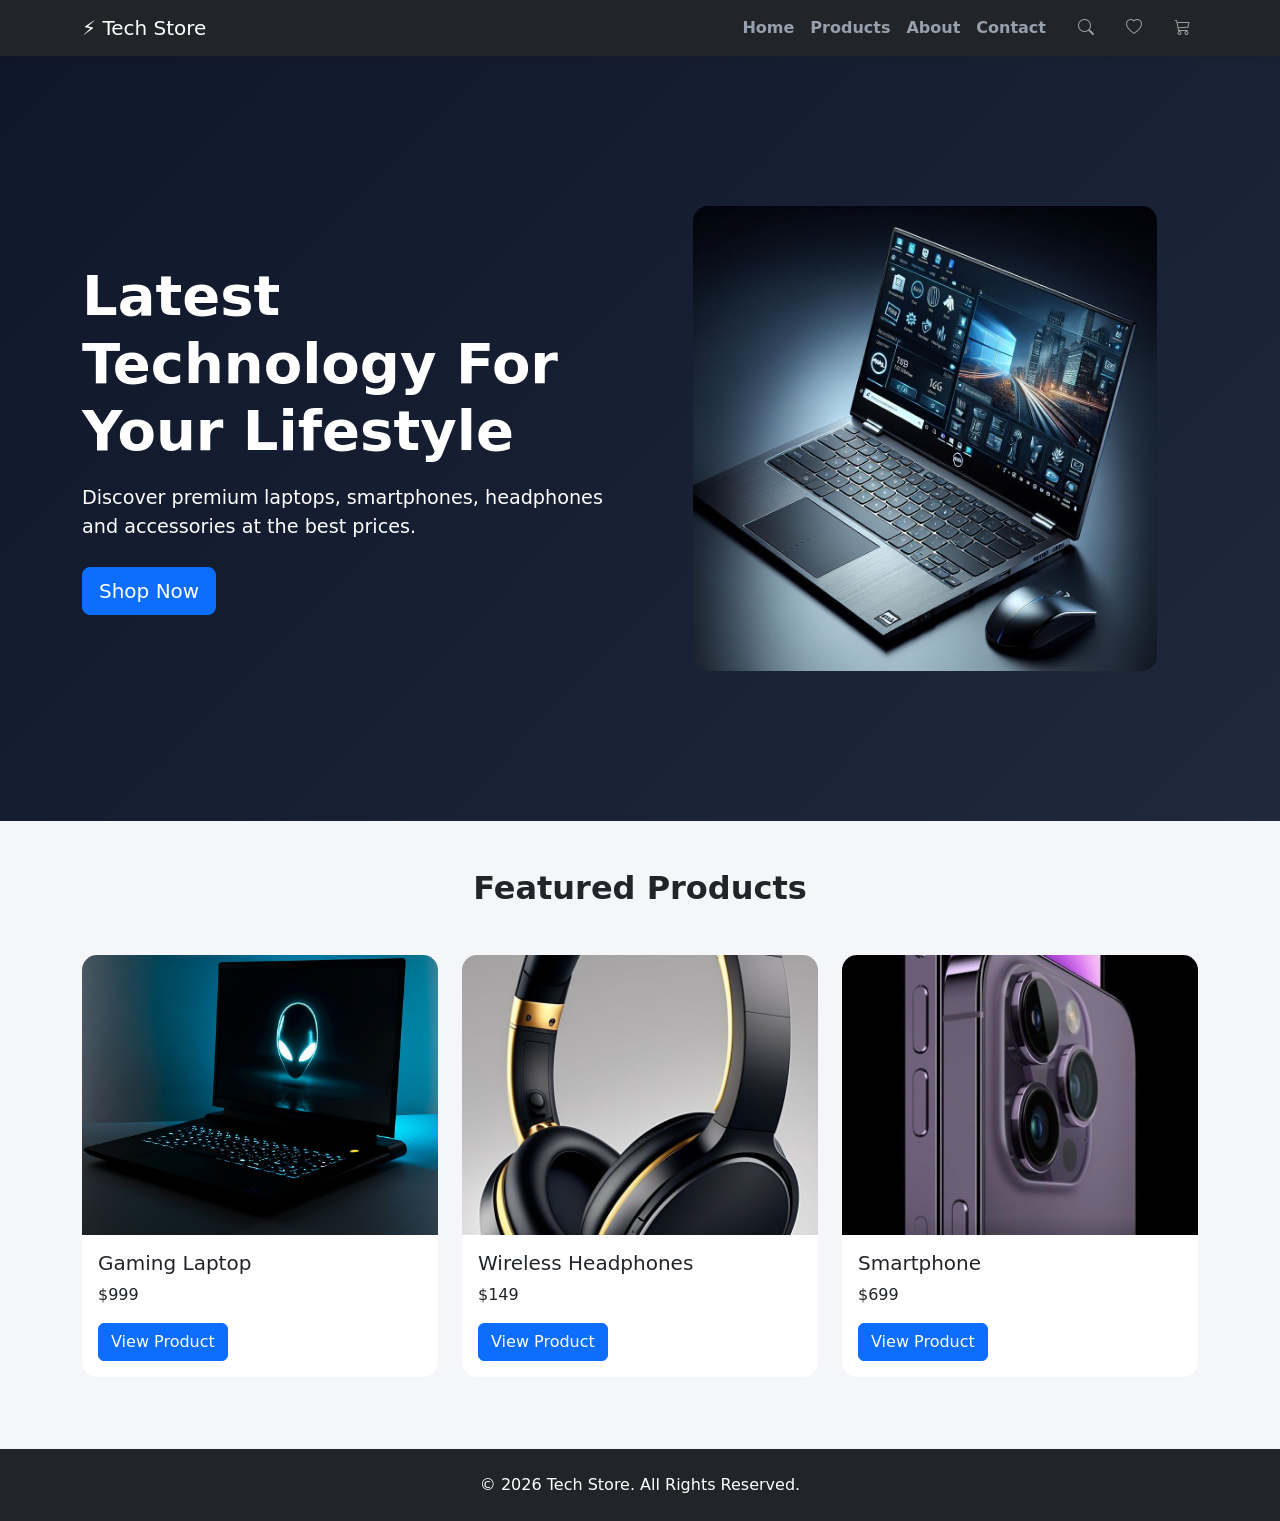
==== index.html @ 0ec2e552 "Add files via upload" ====
<!DOCTYPE html>
<html lang="en">
<head>
    <meta charset="UTF-8">
    <meta name="viewport" content="width=device-width, initial-scale=1.0">
    <title>Tech Store</title>
    <link href="https://cdn.jsdelivr.net/npm/bootstrap@5.3.3/dist/css/bootstrap.min.css" rel="stylesheet">
    <link rel="stylesheet" href="style.css">
    <script src="https://cdn.jsdelivr.net/npm/bootstrap@5.3.3/dist/js/bootstrap.bundle.min.js"></script>
    <link rel="stylesheet" href="https://cdn.jsdelivr.net/npm/bootstrap-icons@1.11.3/font/bootstrap-icons.min.css">
</head>

<body>
<nav class="navbar navbar-expand-lg navbar-dark bg-dark">

    <div class="container">

        <a class="navbar-brand" href="index.html">
        ⚡ Tech Store
        
        </a>

        <button class="navbar-toggler"
                type="button"
                data-bs-toggle="collapse"
                data-bs-target="#menu">

            <span class="navbar-toggler-icon"></span>

        </button>

        <div class="collapse navbar-collapse" id="menu">

            <ul class="navbar-nav ms-auto">

                <li class="nav-item">
                    <a class="nav-link active" href="Index.html">
                        Home
                    </a>
                </li>

                <li class="nav-item">
                    <a class="nav-link active" href="products.html">
                        Products
                    </a>
                </li>

                <li class="nav-item">
                    <a class="nav-link active" href="about.html">
                        About
                    </a>
                </li>

                <li class="nav-item">
                    <a class="nav-link active" href="contact.html">
                        Contact
                    </a>
                </li>
                
                <li class="nav-item ms-3">
                <a class="nav-link" href="#">
                    <i class="bi bi-search"></i>
                </a>
            </li>

            <li class="nav-item ms-3">
                <a class="nav-link" href="#">
                    <i class="bi bi-heart"></i>
                </a>
            </li>
            
            <li class="nav-item ms-3">
                <a class="nav-link" href="#">
                    <i class="bi bi-cart3"></i>
                </a>
            </li>

            </ul>

        </div>

    </div>

</nav>
<section class="hero">

    <div class="container">

        <div class="row align-items-center">

            <div class="col-lg-6">

                <h1>
                    Latest Technology
                    For Your Lifestyle
                </h1>

                <p>
                    Discover premium laptops, smartphones,
                    headphones and accessories at the best prices.
                </p>

                <a href="products.html"
                   class="btn btn-primary btn-lg">
                    Shop Now
                </a>

            </div>

            <div class="col-lg-6 text-center">

            <img src= "images/laptop.jpg"
            class="img-fluid hero-img"
            alt="Tech Product">
            </div>

        </div>

    </div>

</section>
<section class="container my-5">

    <h2 class="text-center mb-5">
        Featured Products
    </h2>

    <div class="row">

        <div class="col-md-4 mb-4">
            <div class="card h-100">

                <img src="images/gaming laptoop.jpg"
                     class="card-img-top"
                     alt="Gaming Laptop">

                <div class="card-body">

                    <h5 class="card-title">
                        Gaming Laptop
                    </h5>

                    <p class="card-text">
                        $999
                    </p>

                    <a href="product-detail.html"
                       class="btn btn-primary"
                       onclick="saveProduct(
                       'Gaming Laptop',
                       '$999',
                       'High-performance gaming laptop with powerful graphics and fast SSD storage.',
                       'images/gaming laptoop.jpg'
                       )">
                       View Product
                    </a>

                </div>

            </div>
        </div>

        <div class="col-md-4 mb-4">
            <div class="card h-100">

                <img src="images/wireless headphone.jpg"
                     class="card-img-top"
                     alt="wireless headphone">

                <div class="card-body">

                    <h5 class="card-title">
                        Wireless Headphones
                    </h5>

                    <p class="card-text">
                        $149
                    </p>

                    <a href="product-detail.html"
                       class="btn btn-primary"
                       onclick="saveProduct(
                       'Wireless Headphones',
                       '$149',
                       'Premium wireless headphones with crystal clear sound and noise cancellation.',
                       'images/wireless headphone.jpg'
                       )">
                       View Product
                    </a>

                </div>

            </div>
        </div>

        <div class="col-md-4 mb-4">
            <div class="card h-100">

                <img src="images/smartphone.jpg"
                     class="card-img-top"
                     alt="Smatrphoone">

                <div class="card-body">

                    <h5 class="card-title">
                        Smartphone
                    </h5>

                    <p class="card-text">
                        $699
                    </p>

                    <a href="product-detail.html"
                       class="btn btn-primary"
                       onclick="saveProduct(
                       'Smartphone',
                       '$699',
                       'Modern smartphone with high-resolution camera and long battery life.',
                       'images/smartphone.jpg'
                       )">
                       View Product
                    </a>

                </div>

            </div>
        </div>

    </div>

</section>
<footer class="bg-dark text-white text-center py-4 mt-5">

    <p class="mb-0">
        © 2026 Tech Store. All Rights Reserved.
    </p>

</footer>
<script>
function saveProduct(name, price, description, image){

    localStorage.setItem("productName", name);
    localStorage.setItem("productPrice", price);
    localStorage.setItem("productDescription", description);
    localStorage.setItem("productImage", image);

}
</script>
</body>
</html>
---- style.css ----
.hero{
    min-height: 85vh;
    display: flex;
    align-items: center;
    padding: 60px 0;

    background: linear-gradient(
        135deg,
        #0f172a,
        #1e293b
    );

    color: white;
}

.hero h1{
    font-size: 3.5rem;
    font-weight: bold;
    margin-bottom: 20px;
}

.hero p{
    font-size: 1.2rem;
    margin-bottom: 25px;
}

.hero-img{
    max-width: 85%;
    border-radius: 15px;
}
.card-img-top{
    height: 280px;
    object-fit: cover;
}

.card{
    border: none;
    border-radius: 15px;
    overflow: hidden;
    transition: 0.3s;
}

.card:hover{
    transform: translateY(-10px);
    box-shadow: 0 15px 30px rgba(0,0,0,0.15);
}
.product-image{
    max-height: 500px;
    width: 100%;
    object-fit: cover;
}
.team-img{
    width: 200px;
    height: 200px;
    object-fit: cover;
}
.navbar{
    box-shadow: 0 2px 10px rgba(0,0,0,0.1);
}
.nav-link{
    transition: 0.3s;
}

.nav-link:hover{
    color: #0d6efd !important;
}

.btn{
    transition:0.3s;
}

.btn:hover{
    transform:scale(1.05);
}
body{
    background-color: #f4f6f9;
}
h1,h2{
    font-weight: 700;
}
.nav-link.active{
    color: #97a0ad !important;
    font-weight: bold;
}
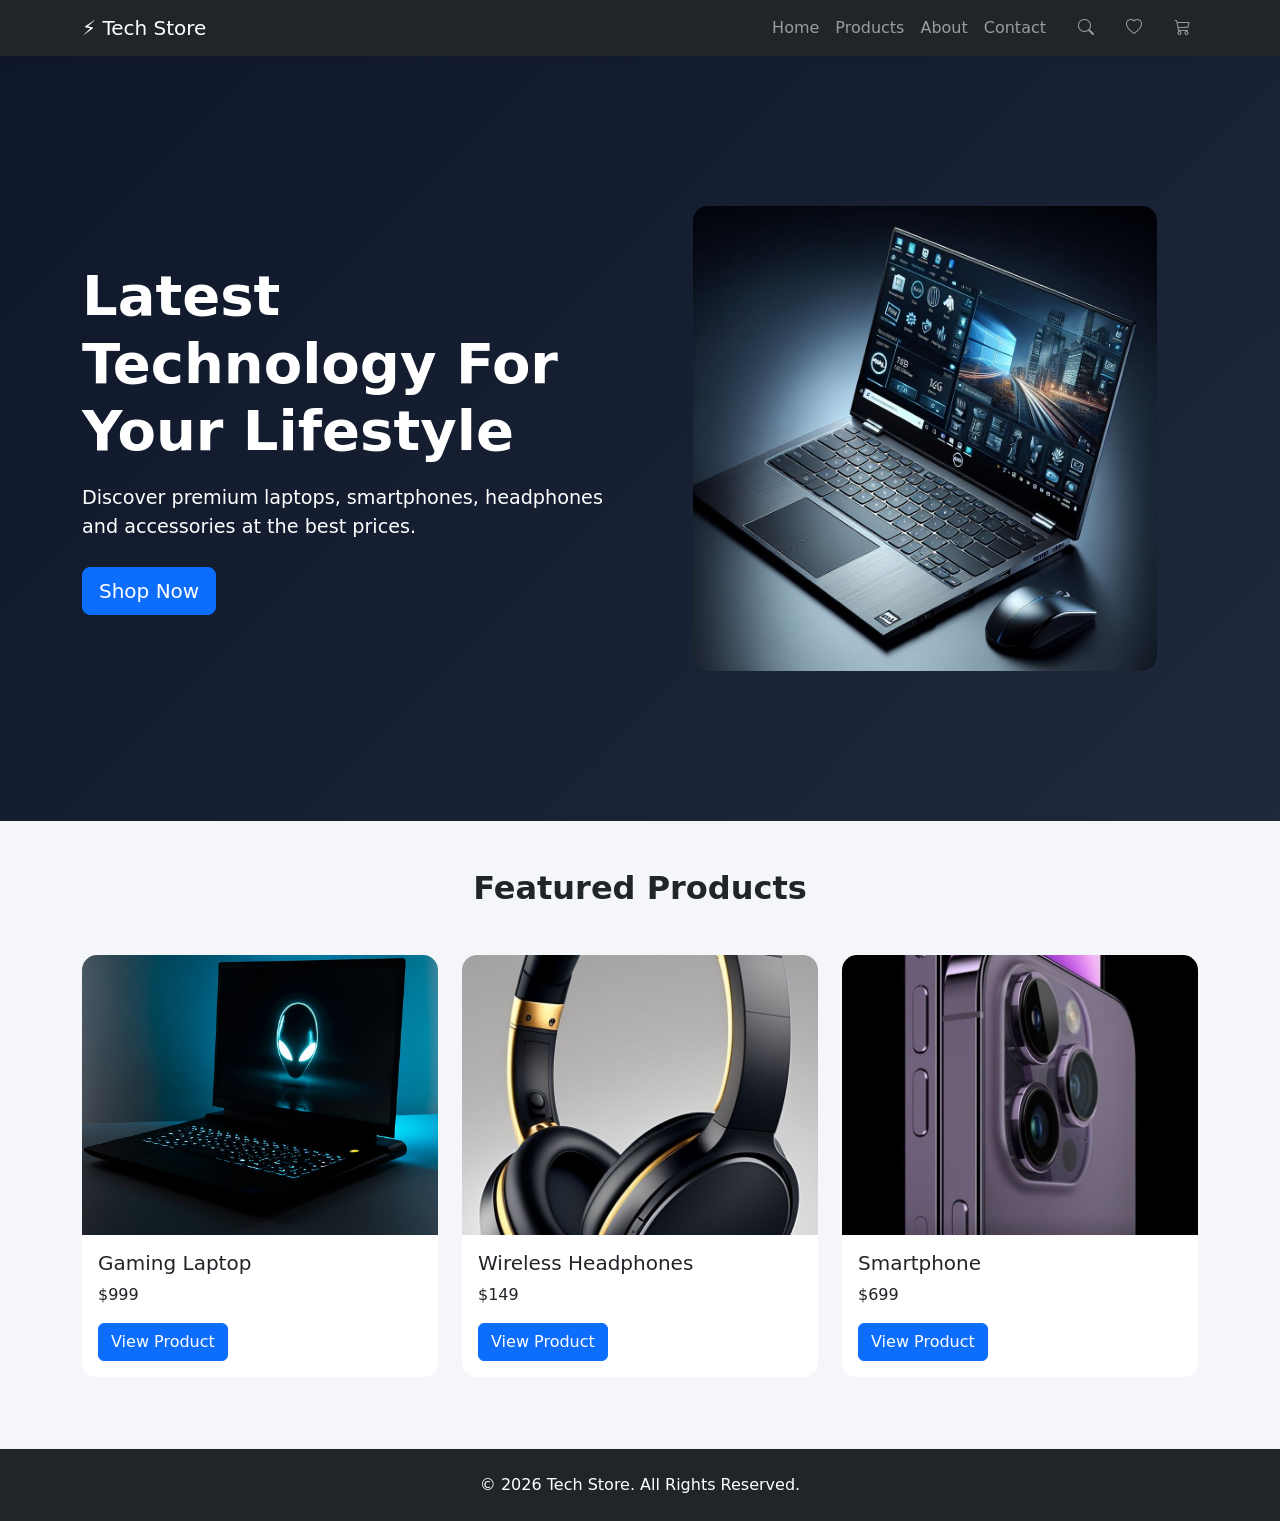
==== commit acdb46a1: "Update index.html" ====
--- a/index.html
+++ b/index.html
@@ -34,25 +34,25 @@
             <ul class="navbar-nav ms-auto">
 
                 <li class="nav-item">
-                    <a class="nav-link active" href="Index.html">
+                    <a class="nav-link" href="index.html">
                         Home
                     </a>
                 </li>
 
                 <li class="nav-item">
-                    <a class="nav-link active" href="products.html">
+                    <a class="nav-link" href="products.html">
                         Products
                     </a>
                 </li>
 
                 <li class="nav-item">
-                    <a class="nav-link active" href="about.html">
+                    <a class="nav-link" href="about.html">
                         About
                     </a>
                 </li>
 
                 <li class="nav-item">
-                    <a class="nav-link active" href="contact.html">
+                    <a class="nav-link" href="contact.html">
                         Contact
                     </a>
                 </li>
@@ -247,4 +247,4 @@
 }
 </script>
 </body>
-</html>+</html>
